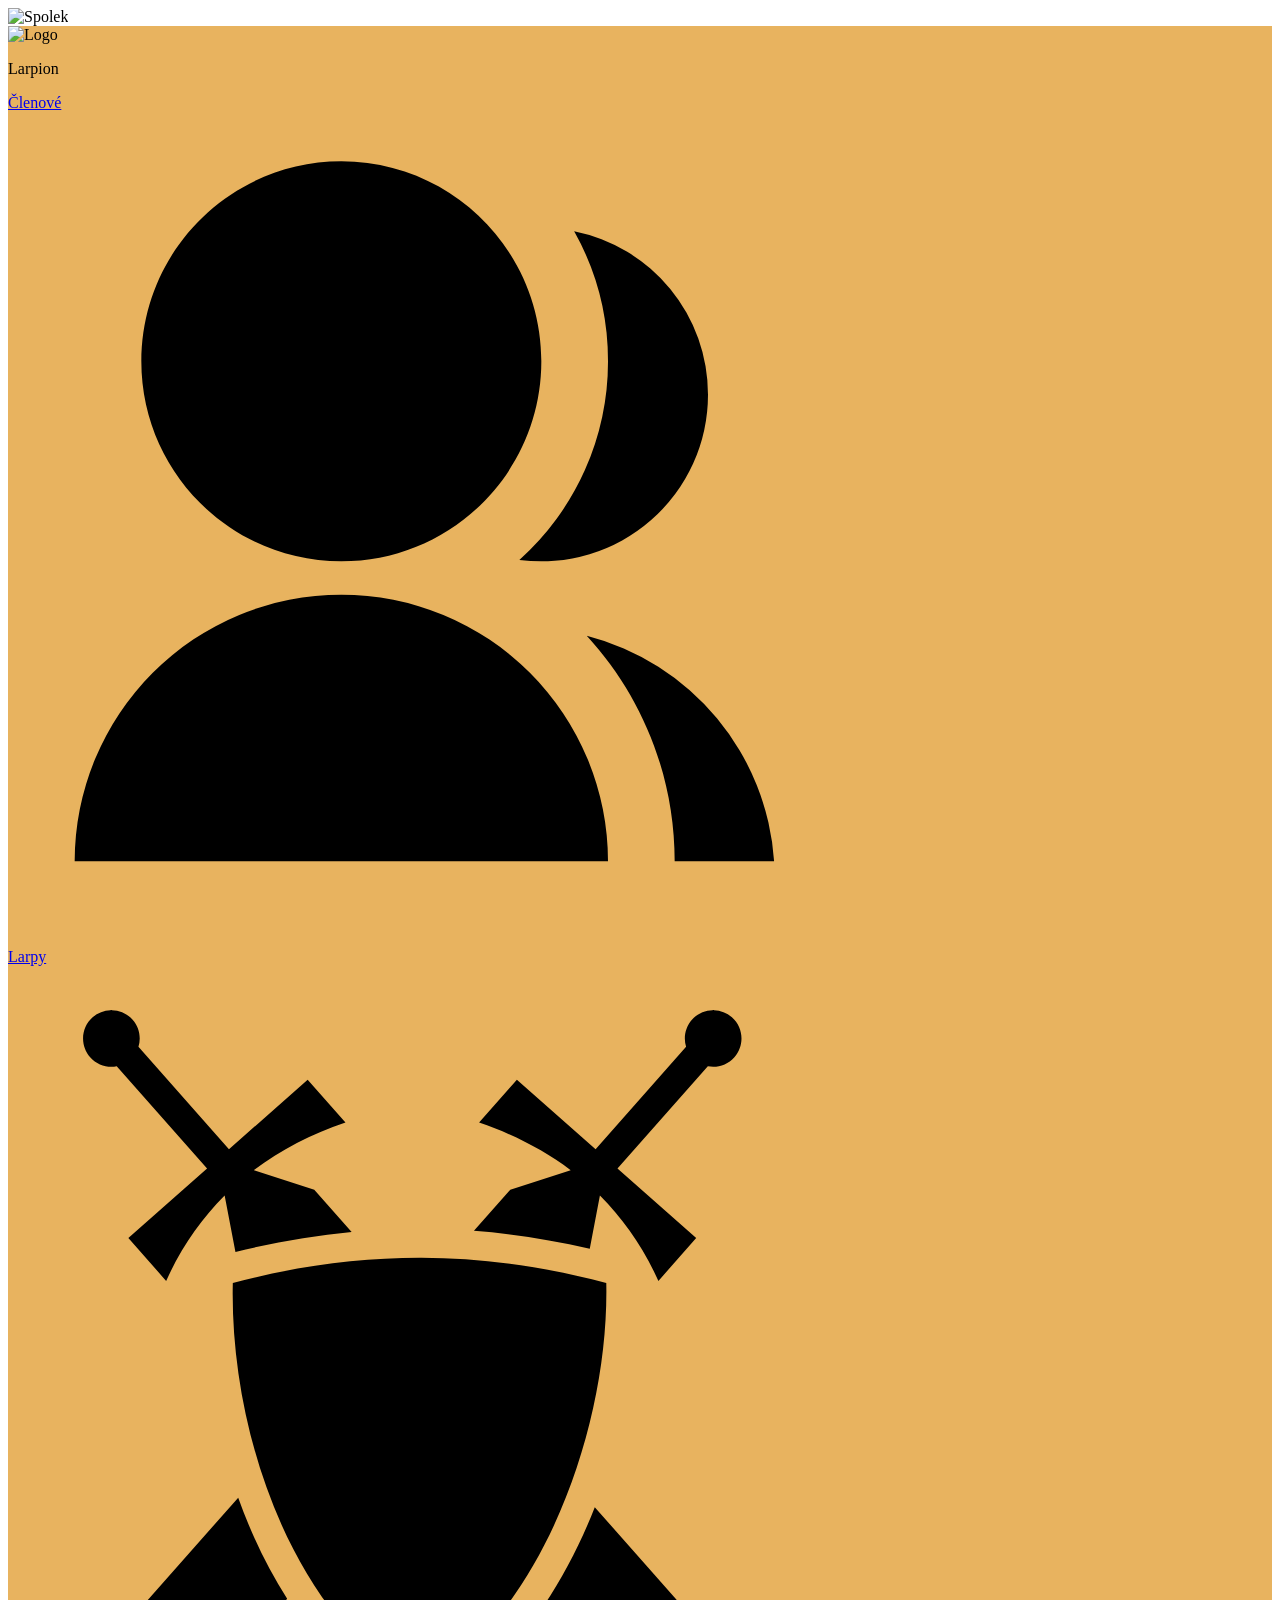
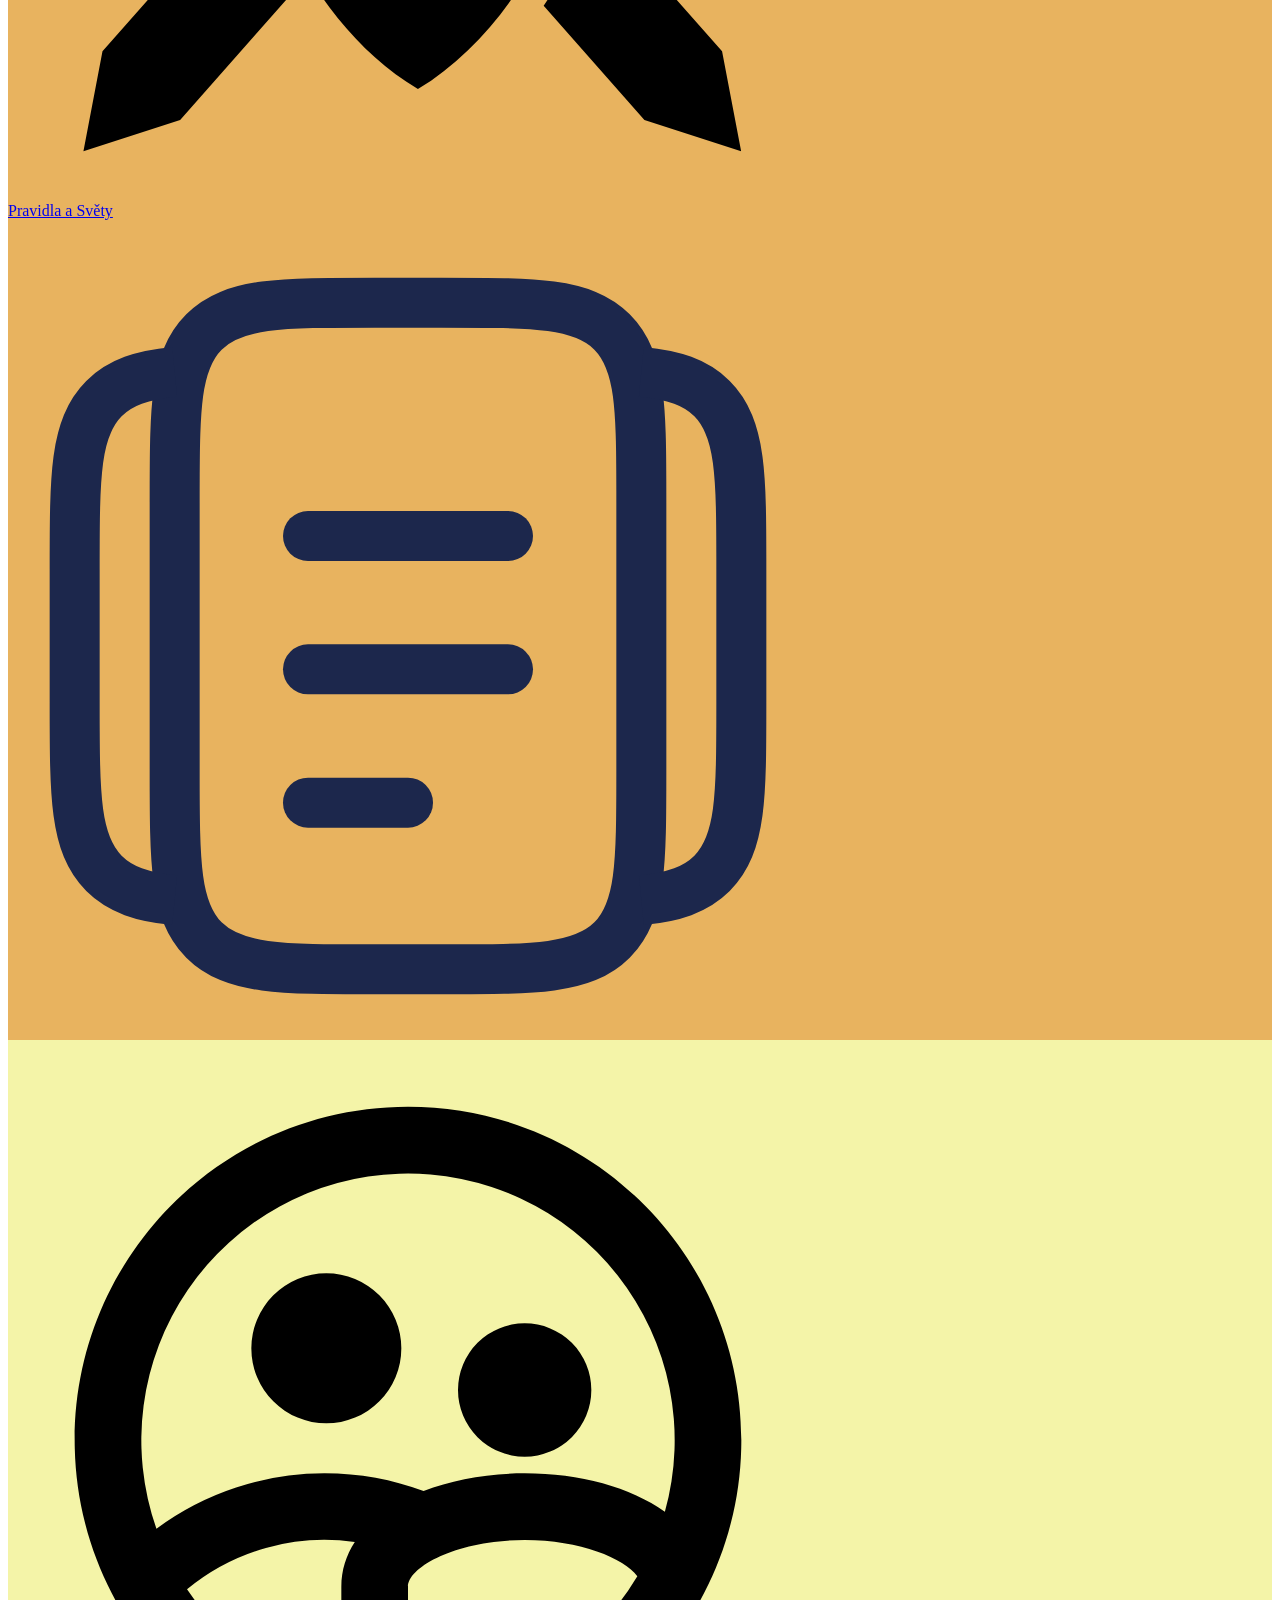
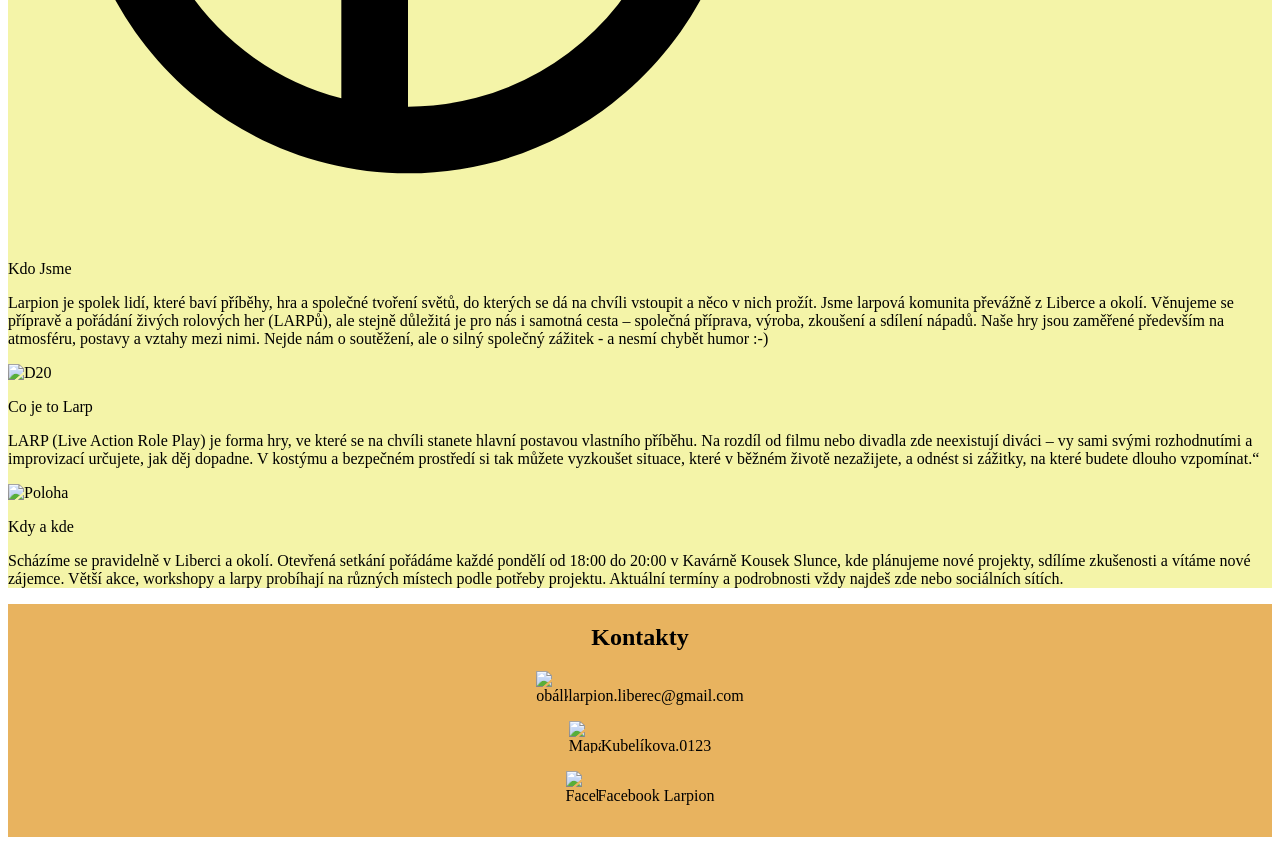
==== index.html @ 8e23c7b8 "gotta go fast" ====
<!DOCTYPE html>
<html lang="cs">
<head>
    <meta charset="UTF-8">
    <meta name="viewport" content="width=device-width, initial-scale=1.0">
    <title>Larpion</title>
    <link rel="stylesheet" href="./CSS/Main.css">
    <link rel="icon" href="">
</head>
<body>
    <img src="" alt="Spolek">
    <header class="Header">
        <nav>
            <div>
                <img src="" alt="Logo">
                <p>Larpion</p>
                <div class="Hamburger__Item"><a href="./HTML/Clenove.html"><p>Členové</p> <!-- 
                      Source: https://svgrepo.com/svg/345409
  /group-2
  License: Apache License 2.0 (http://apache.org)
  Compliance: This file includes the original work and retains its licensing terms.
-->
<img src="./Assets/Photos/Členové.svg" alt="Členové" class="Icon">
                </a>
                    </div>
                <div class="Hamburger__Item"> <a href="./HTML/Larpy.html"><p>Larpy</p>
                    <!-- 
  Source: https://www.svgrepo.com/svg/321547/swords-emblem
  Author: game-icons.net
  License: Creative Commons Attribution 4.0 International (CC BY 4.0)
  License Link: https://creativecommons.org
-->
<img src="./Assets//Photos/Larpy.svg" alt="Larpy" class="Icon"></a></div>
                <div class="Hamburger__Item"><a href="./HTML/PravidlaASvety.html"><p>Pravidla a Světy</p>
<!-- 
  Source: https://www.svgrepo.com/svg/524031/documents
  Author: Solar Icons
  License: Creative Commons Attribution 4.0 International (CC BY 4.0)
  License Link: https://creativecommons.org
--><img src="./Assets/Photos/Pravidla a světy.svg" alt="Pravidla a světy" class="Icon">
</a></div>
            </div>
            <div class="Header__Hamburger">
                <span></span>
                <span></span>
                <span></span>
            </div>
    </nav>


</header>
<main class="Main">
<div></div>
     <div>
        <div>
            <!-- 
  Source: https://svgrepo.com/svg/346987/group-2
  License: Apache License 2.0 (http://apache.org)
  Compliance: This file includes the original work and retains its licensing terms.
-->
            <img src="./Assets/Photos/KdoJsme.svg" alt="lidé"><p>Kdo Jsme</p></div>
        <p>Larpion je spolek lidí, které baví příběhy, hra a společné tvoření světů, do kterých se dá na chvíli vstoupit a něco v nich prožít.

Jsme larpová komunita převážně z Liberce a okolí. Věnujeme se přípravě a pořádání živých rolových her (LARPů), ale stejně důležitá je pro nás i samotná cesta – společná příprava, výroba, zkoušení a sdílení nápadů.

 Naše hry jsou zaměřené především na atmosféru, postavy a vztahy mezi nimi. Nejde nám o soutěžení, ale o silný společný zážitek - a nesmí chybět humor :-) </p>
     </div>
     <div>
        <div><img src="" alt="D20"><p>Co je to Larp</p></div>
        <p>LARP (Live Action Role Play) je forma hry, ve které se na chvíli stanete hlavní postavou vlastního příběhu.

Na rozdíl od filmu nebo divadla zde  neexistují diváci – vy sami svými rozhodnutími a improvizací určujete,  jak děj dopadne. 

V kostýmu a bezpečném prostředí si tak můžete vyzkoušet situace, které v běžném životě nezažijete, a odnést si zážitky, na  které budete dlouho vzpomínat.“</p>
     </div>
     <div>
        <div><img src="" alt="Poloha"><p>Kdy a kde </p></div>
        <p>Scházíme se pravidelně v Liberci a okolí. Otevřená setkání pořádáme každé pondělí od 18:00 do 20:00 v Kavárně Kousek Slunce, kde plánujeme nové projekty, sdílíme zkušenosti a vítáme nové zájemce.

Větší akce, workshopy a larpy probíhají na různých místech podle potřeby projektu. Aktuální termíny a podrobnosti vždy najdeš zde nebo sociálních sítích.</p>
     </div>
         <div></div>
    </main>
    <footer class="Footer"><h2 class="Kontakty">Kontakty</h2>
    <div class="Kontakty__Info">
        <div class="Info__Box">
        <div class="Info__Box__Informace"><img src="" alt="obálka" class="Informace__Icon"><p>larpion.liberec@gmail.com</p></div>
        <div class="Info__Box__Informace"><img src="" alt="Mapa" class="Informace__Icon"><p>Kubelíkova.0123</p></div>
        <div class="Info__Box__Informace"><img src="" alt="Facebook" class="Informace__Icon"><p>Facebook Larpion</p></div><p></p>
        </div>
    </div></footer>
</body>
</html>
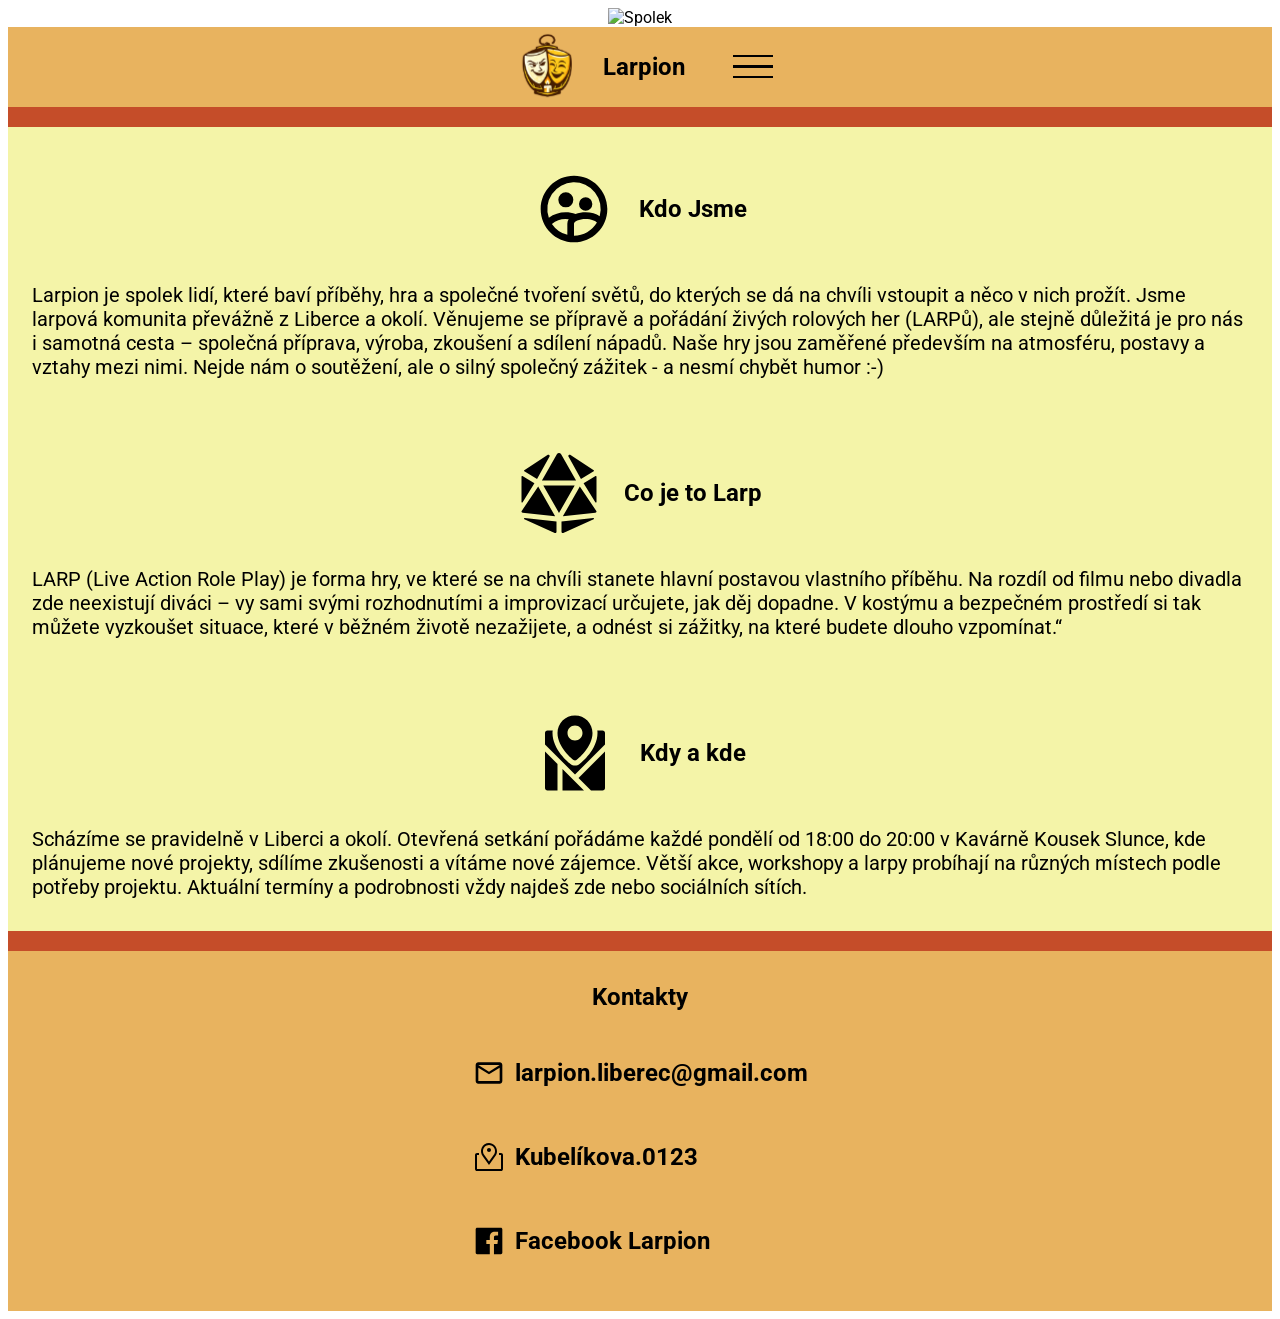
==== commit 08626315: "gotta go faster" ====
--- a/index.html
+++ b/index.html
@@ -1,93 +1,154 @@
 <!DOCTYPE html>
 <html lang="cs">
+
 <head>
     <meta charset="UTF-8">
     <meta name="viewport" content="width=device-width, initial-scale=1.0">
     <title>Larpion</title>
     <link rel="stylesheet" href="./CSS/Main.css">
-    <link rel="icon" href="">
+    <script src="./Scripts/Hamburger.js" defer></script>
+    <link rel="icon" type="image/svg+xml" href="./Assets/Photos/Favicon.png">
+    <link rel="preconnect" href="https://fonts.googleapis.com">
+    <link rel="preconnect" href="https://fonts.gstatic.com" crossorigin>
+    <link href="https://fonts.googleapis.com/css2?family=Roboto:ital,wght@0,100..900;1,100..900&display=swap"
+        rel="stylesheet">
 </head>
-<body>
+
+<body class="Body">
     <img src="" alt="Spolek">
     <header class="Header">
-        <nav>
-            <div>
-                <img src="" alt="Logo">
-                <p>Larpion</p>
-                <div class="Hamburger__Item"><a href="./HTML/Clenove.html"><p>Členové</p> <!-- 
+        <nav class="Header__Nav">
+            <div class="Header__Home">
+                <img src="./Assets/Photos/Logo.svg" alt="Logo" class="Icon Icon--HeaderLogo">
+                <h1 class="Nav__Text">Larpion</h1>
+            </div>
+            <div class="Hamburger__Menu" id="Menu">
+                <div class="Hamburger__Item">
+                    <div class="Separator"></div><a href="./HTML/Clenove.html">
+                        <div>
+                            <p>Členové</p> <!-- 
                       Source: https://svgrepo.com/svg/345409
   /group-2
   License: Apache License 2.0 (http://apache.org)
   Compliance: This file includes the original work and retains its licensing terms.
 -->
-<img src="./Assets/Photos/Členové.svg" alt="Členové" class="Icon">
-                </a>
-                    </div>
-                <div class="Hamburger__Item"> <a href="./HTML/Larpy.html"><p>Larpy</p>
-                    <!-- 
+                            <img src="./Assets/Photos/Členové.svg" alt="Členové" class="Icon--Hamburger">
+                        </div>
+                    </a>
+                </div>
+                <div class="Hamburger__Item">
+                    <div class="Separator"></div><a href="./HTML/Larpy.html">
+                        <p>Larpy</p>
+                        <!-- 
   Source: https://www.svgrepo.com/svg/321547/swords-emblem
   Author: game-icons.net
   License: Creative Commons Attribution 4.0 International (CC BY 4.0)
   License Link: https://creativecommons.org
 -->
-<img src="./Assets//Photos/Larpy.svg" alt="Larpy" class="Icon"></a></div>
-                <div class="Hamburger__Item"><a href="./HTML/PravidlaASvety.html"><p>Pravidla a Světy</p>
-<!-- 
+                        <img src="./Assets//Photos/Larpy.svg" alt="Larpy" class="Icon--Hamburger">
+                    </a>
+                </div>
+                <div class="Hamburger__Item">
+                    <div class="Separator"></div><a href="./HTML/PravidlaASvety.html">
+                        <p>Pravidla a Světy</p>
+                        <!-- 
   Source: https://www.svgrepo.com/svg/524031/documents
   Author: Solar Icons
   License: Creative Commons Attribution 4.0 International (CC BY 4.0)
   License Link: https://creativecommons.org
---><img src="./Assets/Photos/Pravidla a světy.svg" alt="Pravidla a světy" class="Icon">
-</a></div>
+--><img src="./Assets/Photos/Pravidla a světy.svg" alt="Pravidla a světy" class="Icon--Hamburger">
+                    </a>
+                </div>
             </div>
-            <div class="Header__Hamburger">
-                <span></span>
-                <span></span>
-                <span></span>
+            <div class="Header__Hamburger" id="Hamburger">
+                <span class="Hamburger__Span"></span>
+                <span class="Hamburger__Span"></span>
+                <span class="Hamburger__Span"></span>
             </div>
-    </nav>
+        </nav>
+    </header>
+    <div class="Separator"></div>
+    <main class="Main">
 
-
-</header>
-<main class="Main">
-<div></div>
-     <div>
-        <div>
-            <!-- 
+        <div class="Main__Articles">
+            <div class="Articles__Name">
+                <!-- 
   Source: https://svgrepo.com/svg/346987/group-2
   License: Apache License 2.0 (http://apache.org)
   Compliance: This file includes the original work and retains its licensing terms.
+--><img src="./Assets/Photos/KdoJsme.svg" alt="lidé" class="Icon--Articles">
+                <h3 class="H3">Kdo Jsme</h3>
+            </div>
+            <article class="PlainText">Larpion je spolek lidí, které baví příběhy, hra a společné tvoření světů, do
+                kterých se
+                dá na chvíli
+                vstoupit a něco v nich prožít.
+
+                Jsme larpová komunita převážně z Liberce a okolí. Věnujeme se přípravě a pořádání živých rolových her
+                (LARPů), ale stejně důležitá je pro nás i samotná cesta – společná příprava, výroba, zkoušení a sdílení
+                nápadů.
+
+                Naše hry jsou zaměřené především na atmosféru, postavy a vztahy mezi nimi. Nejde nám o soutěžení, ale o
+                silný společný zážitek - a nesmí chybět humor :-) </article>
+        </div>
+        <div class="Main__Articles">
+            <div class="Articles__Name">
+                <!-- 
+  Source: https://www.svgrepo.com/svg/351948/dice-d20
+  Author: FortAwesome
+  License: Creative Commons Attribution 4.0 International (CC BY 4.0)
+  License Link: https://creativecommons.org
 -->
-            <img src="./Assets/Photos/KdoJsme.svg" alt="lidé"><p>Kdo Jsme</p></div>
-        <p>Larpion je spolek lidí, které baví příběhy, hra a společné tvoření světů, do kterých se dá na chvíli vstoupit a něco v nich prožít.
+                <img src="./Assets/Photos/CoToJeLarp.svg" alt="D20" class="Icon--Articles">
+                <h3 class="H3">Co je to Larp</h3>
+            </div>
+            <article class="PlainText">LARP (Live Action Role Play) je forma hry, ve které se na chvíli stanete hlavní
+                postavou vlastního
+                příběhu.
 
-Jsme larpová komunita převážně z Liberce a okolí. Věnujeme se přípravě a pořádání živých rolových her (LARPů), ale stejně důležitá je pro nás i samotná cesta – společná příprava, výroba, zkoušení a sdílení nápadů.
+                Na rozdíl od filmu nebo divadla zde neexistují diváci – vy sami svými rozhodnutími a improvizací
+                určujete, jak děj dopadne.
 
- Naše hry jsou zaměřené především na atmosféru, postavy a vztahy mezi nimi. Nejde nám o soutěžení, ale o silný společný zážitek - a nesmí chybět humor :-) </p>
-     </div>
-     <div>
-        <div><img src="" alt="D20"><p>Co je to Larp</p></div>
-        <p>LARP (Live Action Role Play) je forma hry, ve které se na chvíli stanete hlavní postavou vlastního příběhu.
+                V kostýmu a bezpečném prostředí si tak můžete vyzkoušet situace, které v běžném životě nezažijete, a
+                odnést si zážitky, na které budete dlouho vzpomínat.“</article>
+        </div>
+        <div class="Main__Articles">
+            <div class="Articles__Name">
+                <!-- 
+  Source: https://www.svgrepo.com/svg/389928/map-place-pin-location
+  Author: wishforge.games
+  License: Creative Commons Attribution 4.0 International (CC BY 4.0)
+  License Link: https://creativecommons.org
+-->
+                <img src="./Assets/Photos/KdyAKde.svg" alt="Poloha" class="Icon--Articles">
+                <h3 class="H3">Kdy a kde </h3>
+            </div>
+            <article class="PlainText">Scházíme se pravidelně v Liberci a okolí. Otevřená setkání pořádáme každé pondělí
+                od 18:00 do 20:00 v
+                Kavárně Kousek Slunce, kde plánujeme nové projekty, sdílíme zkušenosti a vítáme nové zájemce.
+                Větší akce, workshopy a larpy probíhají na různých místech podle potřeby projektu. Aktuální termíny a
+                podrobnosti vždy najdeš zde nebo sociálních sítích.</article>
+        </div>
+    </main>
+    <div class="Separator"></div>
+    <footer class="Footer">
+        <h2 class="Footer__Kontakt">Kontakty</h2>
+        <div class="Footer__Informations">
+            <div class="Footer__InformationBox">
+                <div class="InformationBox__Info"><img src="./Assets/Photos/Email.svg" alt="obálka"
+                        class="Icon--Footer">
+                    <h3 class="H3">larpion.liberec@gmail.com</h3>
+                </div>
+                <div class="InformationBox__Info"><img src="./Assets/Photos/Map.svg" alt="Mapa" class="Icon--Footer">
+                    <h3 class="H3">Kubelíkova.0123</h3>
+                </div>
+                <div class="InformationBox__Info"><img src="./Assets/Photos/Facebook.svg" alt="Facebook"
+                        class="Icon--Footer">
+                    <h3 class="H3">Facebook Larpion</h3>
+                </div>
+            </div>
+        </div>
+    </footer>
+</body>
 
-Na rozdíl od filmu nebo divadla zde  neexistují diváci – vy sami svými rozhodnutími a improvizací určujete,  jak děj dopadne. 
-
-V kostýmu a bezpečném prostředí si tak můžete vyzkoušet situace, které v běžném životě nezažijete, a odnést si zážitky, na  které budete dlouho vzpomínat.“</p>
-     </div>
-     <div>
-        <div><img src="" alt="Poloha"><p>Kdy a kde </p></div>
-        <p>Scházíme se pravidelně v Liberci a okolí. Otevřená setkání pořádáme každé pondělí od 18:00 do 20:00 v Kavárně Kousek Slunce, kde plánujeme nové projekty, sdílíme zkušenosti a vítáme nové zájemce.
-
-Větší akce, workshopy a larpy probíhají na různých místech podle potřeby projektu. Aktuální termíny a podrobnosti vždy najdeš zde nebo sociálních sítích.</p>
-     </div>
-         <div></div>
-    </main>
-    <footer class="Footer"><h2 class="Kontakty">Kontakty</h2>
-    <div class="Kontakty__Info">
-        <div class="Info__Box">
-        <div class="Info__Box__Informace"><img src="" alt="obálka" class="Informace__Icon"><p>larpion.liberec@gmail.com</p></div>
-        <div class="Info__Box__Informace"><img src="" alt="Mapa" class="Informace__Icon"><p>Kubelíkova.0123</p></div>
-        <div class="Info__Box__Informace"><img src="" alt="Facebook" class="Informace__Icon"><p>Facebook Larpion</p></div><p></p>
-        </div>
-    </div></footer>
-</body>
 </html>
--- a/CSS/Main.css
+++ b/CSS/Main.css
@@ -0,0 +1,229 @@
+@layer Reset, Typography, Main;
+
+@layer Reset {}
+
+@layer Typography {
+    html {
+        font-family: 'Roboto', sans-serif;
+    }
+}
+
+@layer Main {
+    :root {
+        --Background-Color: #F4F4A8;
+        --HeaderFooter-Color: #E8B35F;
+        --Card-Color: #9A1313;
+        --Button-Color-Light: #F9734A;
+        --Seperator-Dark: #C54D29;
+        --Text-Color-Dark: #000000;
+        --Text-Color-Light: #ffffff;
+
+    }
+
+    .Header {
+        background: var(--HeaderFooter-Color);
+        display: flex;
+        justify-content: center;
+        align-items: center;
+        gap: 3rem;
+        flex: 1 0 0;
+        align-self: stretch;
+    }
+
+    .Header__Home {
+        display: flex;
+        align-items: center;
+        gap: 16px;
+    }
+
+    .Header__Hamburger {
+        display: flex;
+        flex-direction: column;
+        gap: 8px;
+        width: 40px;
+        height: 25px;
+    }
+
+    .Hamburger__Span {
+        display: block;
+        Background: var(--Text-Color-Dark);
+        width: 40px;
+        height: 2.5px;
+
+    }
+
+    .Header__Nav {
+        display: flex;
+        justify-content: center;
+        align-items: center;
+        gap: 48px;
+        flex: 1 0 0;
+        align-self: stretch;
+    }
+
+    .Main {
+        background: var(--Background-Color);
+        display: grid;
+        padding: 2rem 1.5rem;
+        row-gap: 4rem;
+        column-gap: 4rem;
+        align-self: stretch;
+        grid-template-rows: repeat(3, fit-content(100%));
+        grid-template-columns: repeat(1, minmax(0, 1fr));
+        grid-auto-flow: row;
+    }
+
+    .Footer {
+        background: var(--HeaderFooter-Color);
+        display: grid;
+        min-height: 215px;
+        padding: 2rem 1rem;
+        align-self: stretch;
+        grid-template-rows: fit-content(100%) minmax(0, 1fr);
+        grid-template-columns: repeat(1, minmax(0, 1fr));
+        grid-auto-flow: row;
+        row-gap: 1.5rem;
+    }
+
+    .Footer__Kontakt {
+        grid-row: span 1;
+        grid-column: span 1;
+        justify-self: stretch;
+        text-align: center;
+        margin: 0;
+    }
+
+    .Footer__Informations {
+        display: flex;
+        flex-direction: column;
+        justify-content: center;
+        align-items: center;
+        gap: 7px;
+        align-self: stretch;
+        grid-row: span 1;
+        grid-column: span 1;
+    }
+
+    .Footer__InformationBox {
+        display: grid;
+        row-gap: 0.5rem;
+        column-gap: 0.5rem;
+        grid-template-rows: repeat(3, fit-content(100%));
+        grid-template-columns: repeat(1, fit-content(100%));
+        grid-auto-flow: row;
+    }
+
+    .InformationBox__Info {
+        display: flex;
+        align-items: center;
+        gap: 10px;
+        align-self: stretch;
+        grid-row: span 1;
+        grid-column: span 1;
+    }
+
+    .Main__Articles {
+        display: flex;
+        flex-direction: column;
+        justify-content: center;
+        align-items: center;
+        gap: 1.5rem;
+        grid-row: span 1;
+        grid-column: span 1;
+        justify-self: stretch;
+    }
+
+    .Articles__Name {
+        display: flex;
+        padding: 10px 0;
+        justify-content: center;
+        align-items: center;
+        gap: 25px;
+        align-self: stretch;
+    }
+
+    .Icon--HeaderLogo {
+        width: 80px;
+        height: 80px;
+        object-fit: cover;
+    }
+
+    .Icon--Articles {
+        width: 80px;
+        height: 80px;
+        aspect-ratio: 1/1;
+        object-fit: cover;
+    }
+
+    .Icon--Footer {
+        width: 32px;
+        height: 32px;
+        aspect-ratio: 1/1;
+        object-fit: cover;
+    }
+
+    .Icon--Hamburger {
+        width: 60px;
+        height: 60px;
+        aspect-ratio: 1/1;
+        object-fit: cover;
+    }
+
+    .Separator {
+        background: var(--Seperator-Dark);
+        width: 100%;
+        height: 10px;
+    }
+
+    .Body {
+        display: flex;
+        flex-direction: column;
+        align-items: center;
+    }
+
+    .H3 {
+        font-family: Roboto;
+        font-size: 24px;
+        font-style: normal;
+        font-weight: 700;
+        line-height: normal;
+    }
+
+    .PlainText {
+        font-family: Roboto;
+        font-size: 20px;
+        font-style: normal;
+        font-weight: 400;
+        line-height: normal;
+    }
+
+    .Separator {
+        display: block;
+        height: 20px;
+        align-self: stretch;
+        Background: var(--Seperator-Dark);
+    }
+
+    .Hamburger__Menu {
+        display: none;
+        flex-direction: column;
+        align-items: flex-start;
+    }
+
+    .Hamburger__Menu__Item {
+        display: flex;
+        flex-direction: column;
+        justify-content: center;
+        align-items: center;
+        gap: 10px;
+    }
+
+    .Menu__Item__Content {
+        display: flex;
+        height: 80px;
+        justify-content: flex-end;
+        align-items: center;
+        gap: 30px;
+        align-self: stretch;
+    }
+}
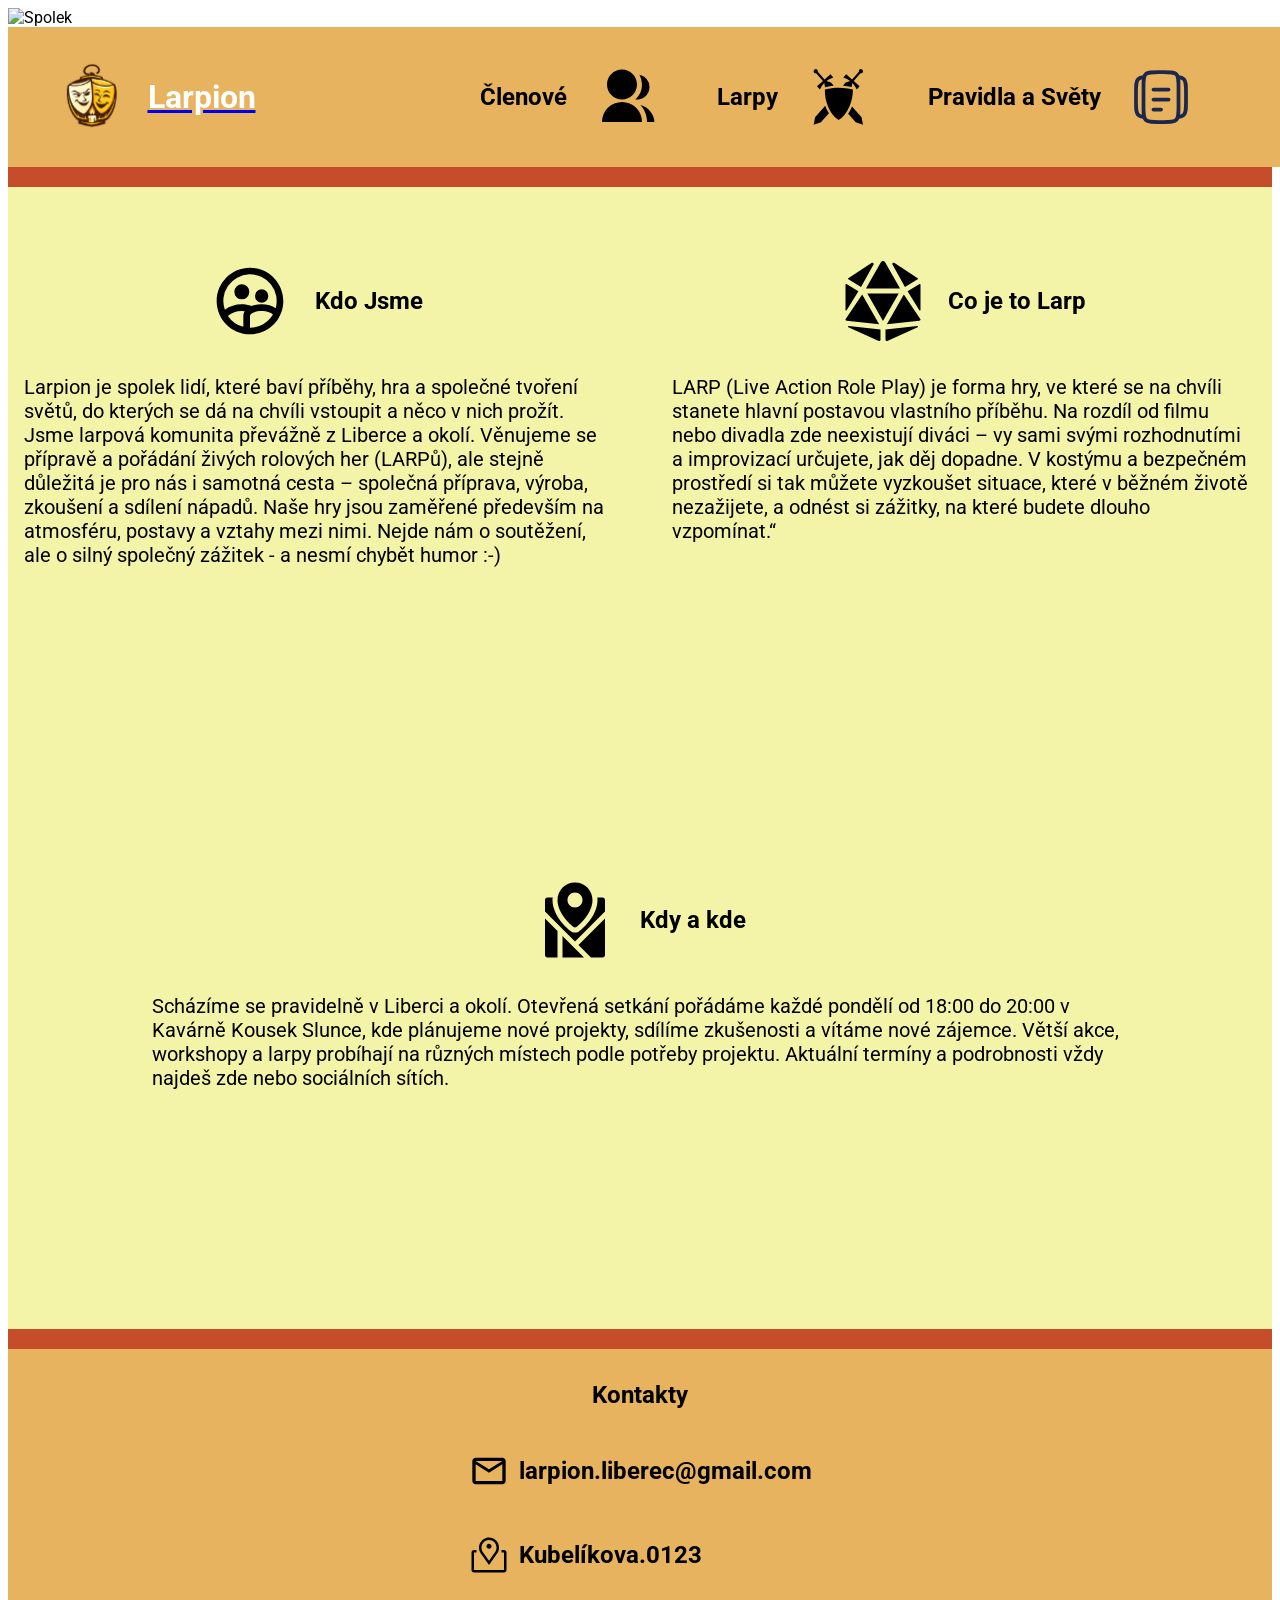
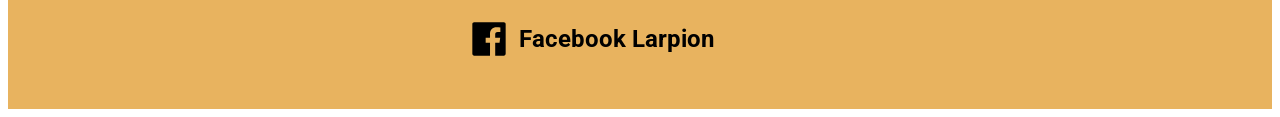
==== commit 6d05ec88: "i love and hate figma its the best worst tool i ever used kinda saved my lazy ass" ====
--- a/index.html
+++ b/index.html
@@ -18,14 +18,25 @@
     <img src="" alt="Spolek">
     <header class="Header">
         <nav class="Header__Nav">
-            <div class="Header__Home">
-                <img src="./Assets/Photos/Logo.svg" alt="Logo" class="Icon Icon--HeaderLogo">
-                <h1 class="Nav__Text">Larpion</h1>
+            <div class="Header__HomeAndHamburger">
+                <a href="./index.html">
+                    <div class="Header__Home">
+                        <img src="./Assets/Photos/Logo.svg" alt="Logo" class="Icon Icon--HeaderLogo">
+                        <h1 class="Nav__Text H1">Larpion</h1>
+                    </div>
+                </a>
+                <div class="Header__Hamburger" id="Hamburger">
+                    <span class="Hamburger__Span"></span>
+                    <span class="Hamburger__Span"></span>
+                    <span class="Hamburger__Span"></span>
+                </div>
             </div>
-            <div class="Hamburger__Menu" id="Menu">
-                <div class="Hamburger__Item">
-                    <div class="Separator"></div><a href="./HTML/Clenove.html">
-                        <div>
+
+            <div class="Hamburger__HamburgerMenu" id="Menu">
+                <div class="Hamburger__Menu__Item">
+                    <div class="Separator Separator--Nav"></div>
+                    <a href="./HTML/Clenove.html" class="Menu__Link H3">
+                        <div class="Menu__Item__Content">
                             <p>Členové</p> <!-- 
                       Source: https://svgrepo.com/svg/345409
   /group-2
@@ -36,41 +47,44 @@
                         </div>
                     </a>
                 </div>
-                <div class="Hamburger__Item">
-                    <div class="Separator"></div><a href="./HTML/Larpy.html">
-                        <p>Larpy</p>
-                        <!-- 
+                <div class="Hamburger__Menu__Item">
+                    <div class="Separator Separator--Nav"></div><a href="./HTML/Larpy.html" class="Menu__Link H3">
+                        <div class="Menu__Item__Content">
+                            <p>Larpy</p>
+                            <!-- 
   Source: https://www.svgrepo.com/svg/321547/swords-emblem
   Author: game-icons.net
   License: Creative Commons Attribution 4.0 International (CC BY 4.0)
   License Link: https://creativecommons.org
 -->
-                        <img src="./Assets//Photos/Larpy.svg" alt="Larpy" class="Icon--Hamburger">
+                            <img src="./Assets/Photos/Larpy.svg" alt="Larpy" class="Icon--Hamburger">
+                        </div>
                     </a>
                 </div>
-                <div class="Hamburger__Item">
-                    <div class="Separator"></div><a href="./HTML/PravidlaASvety.html">
-                        <p>Pravidla a Světy</p>
-                        <!-- 
+                <div class="Hamburger__Menu__Item">
+                    <div class="Separator Separator--Nav"></div><a href="./HTML/PravidlaASvety.html"
+                        class="Menu__Link H3">
+                        <div class="Menu__Item__Content">
+                            <p>Pravidla a Světy</p>
+                            <!-- 
   Source: https://www.svgrepo.com/svg/524031/documents
   Author: Solar Icons
   License: Creative Commons Attribution 4.0 International (CC BY 4.0)
   License Link: https://creativecommons.org
---><img src="./Assets/Photos/Pravidla a světy.svg" alt="Pravidla a světy" class="Icon--Hamburger">
+-->
+                            <img src="./Assets/Photos/Pravidla a světy.svg" alt="Pravidla a světy"
+                                class="Icon--Hamburger">
+                        </div>
                     </a>
                 </div>
             </div>
-            <div class="Header__Hamburger" id="Hamburger">
-                <span class="Hamburger__Span"></span>
-                <span class="Hamburger__Span"></span>
-                <span class="Hamburger__Span"></span>
-            </div>
+
         </nav>
     </header>
     <div class="Separator"></div>
     <main class="Main">
 
-        <div class="Main__Articles">
+        <div class="Main__Articles Articles__WhoWeAre">
             <div class="Articles__Name">
                 <!-- 
   Source: https://svgrepo.com/svg/346987/group-2
@@ -91,7 +105,7 @@
                 Naše hry jsou zaměřené především na atmosféru, postavy a vztahy mezi nimi. Nejde nám o soutěžení, ale o
                 silný společný zážitek - a nesmí chybět humor :-) </article>
         </div>
-        <div class="Main__Articles">
+        <div class="Main__Articles Articles__WhatIsLarp">
             <div class="Articles__Name">
                 <!-- 
   Source: https://www.svgrepo.com/svg/351948/dice-d20
@@ -112,7 +126,7 @@
                 V kostýmu a bezpečném prostředí si tak můžete vyzkoušet situace, které v běžném životě nezažijete, a
                 odnést si zážitky, na které budete dlouho vzpomínat.“</article>
         </div>
-        <div class="Main__Articles">
+        <div class="Main__Articles Articles__WhenAndWhy">
             <div class="Articles__Name">
                 <!-- 
   Source: https://www.svgrepo.com/svg/389928/map-place-pin-location
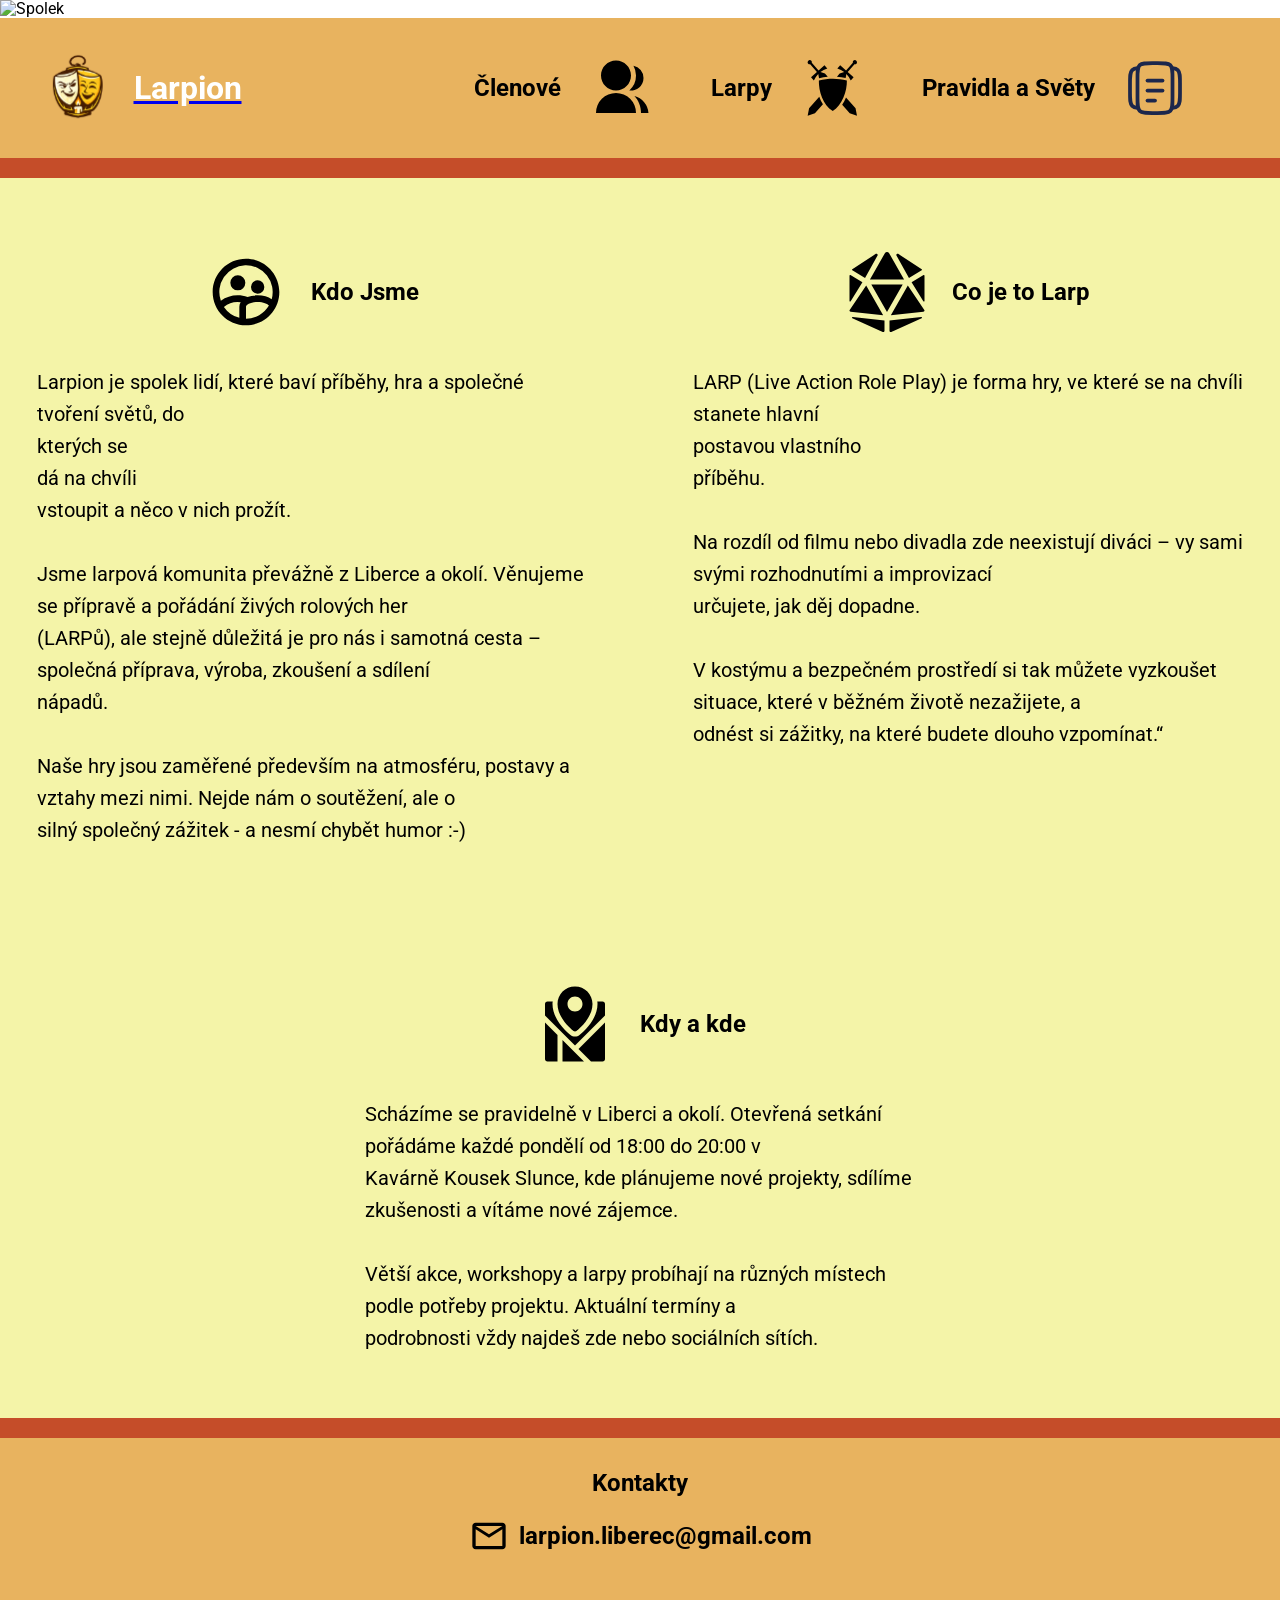
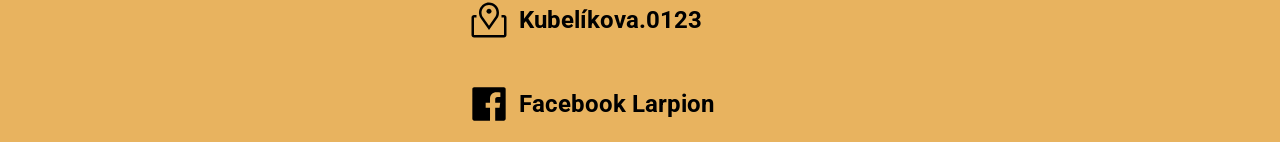
==== commit d852cf21: "i will be death im sorry you have to view this ohh merciful lord please dont kill me im just a poor " ====
--- a/index.html
+++ b/index.html
@@ -137,9 +137,9 @@
                 <img src="./Assets/Photos/KdyAKde.svg" alt="Poloha" class="Icon--Articles">
                 <h3 class="H3">Kdy a kde </h3>
             </div>
-            <article class="PlainText">Scházíme se pravidelně v Liberci a okolí. Otevřená setkání pořádáme každé pondělí
-                od 18:00 do 20:00 v
+            <article class="PlainText">Scházíme se pravidelně v Liberci a okolí. Otevřená setkání pořádáme každé pondělí od 18:00 do 20:00 v
                 Kavárně Kousek Slunce, kde plánujeme nové projekty, sdílíme zkušenosti a vítáme nové zájemce.
+
                 Větší akce, workshopy a larpy probíhají na různých místech podle potřeby projektu. Aktuální termíny a
                 podrobnosti vždy najdeš zde nebo sociálních sítích.</article>
         </div>
